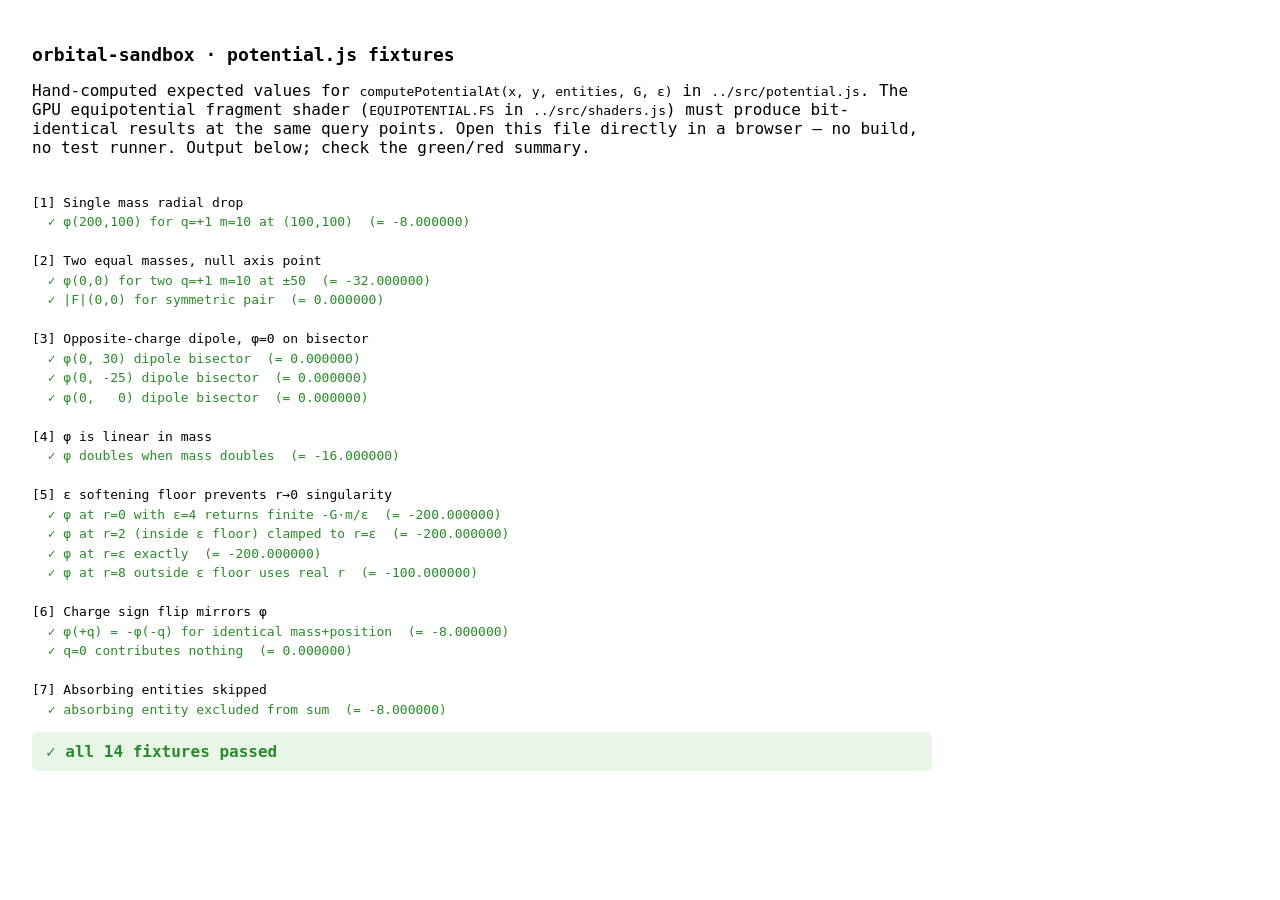
==== tests/potential.test.html @ 5f54d34d "feat(render): V9.1 geodesic field viz — equipotential contours + pulsing streamlines V9.1 adds the g" ====
<!DOCTYPE html>
<html lang="en">
<head>
  <meta charset="UTF-8" />
  <title>orbital-sandbox · potential.js fixtures</title>
  <style>
    body { font-family: ui-monospace, monospace; padding: 24px; max-width: 900px; }
    h1 { font-size: 18px; }
    pre { white-space: pre-wrap; font-size: 13px; line-height: 1.5; }
    .pass { color: #2a8a2a; }
    .fail { color: #c33; font-weight: bold; }
    .summary { padding: 10px 14px; border-radius: 6px; margin-top: 12px; font-weight: bold; }
    .summary.ok { background: #e8f6e8; color: #2a8a2a; }
    .summary.bad { background: #fde8e8; color: #c33; }
  </style>
</head>
<body>
  <h1>orbital-sandbox · potential.js fixtures</h1>
  <p>
    Hand-computed expected values for <code>computePotentialAt(x, y, entities, G, ε)</code>
    in <code>../src/potential.js</code>. The GPU equipotential fragment shader
    (<code>EQUIPOTENTIAL.FS</code> in <code>../src/shaders.js</code>) must produce
    bit-identical results at the same query points. Open this file directly in a
    browser — no build, no test runner. Output below; check the green/red summary.
  </p>
  <pre id="output"></pre>

  <script type="module">
    import { computePotentialAt, computeForceDirAt } from '../src/potential.js';

    const out = document.getElementById('output');
    let passed = 0, failed = 0;
    function log(line, cls) { out.innerHTML += `<span class="${cls || ''}">${line}</span>\n`; }
    function approxEq(actual, expected, tol = 1e-9) {
      return Math.abs(actual - expected) <= tol;
    }
    function check(name, actual, expected, tol = 1e-9) {
      const ok = approxEq(actual, expected, tol);
      if (ok) {
        passed++;
        log(`  ✓ ${name}  (= ${actual.toFixed(6)})`, 'pass');
      } else {
        failed++;
        log(`  ✗ ${name}  expected ${expected}  got ${actual}`, 'fail');
      }
    }

    // ─── Test entity helper ────────────────────────────────────────
    // Minimum shape matching production entities for the potential math:
    // { x, y, mass, charge, absorbing }. Other fields (id, type, color)
    // don't affect computePotentialAt and are omitted here.
    const E = (x, y, mass, charge, absorbing = null) => ({ x, y, mass, charge, absorbing });

    const G = 80;     // matches DEFAULTS_TUNING.G in state.js
    const EPS = 4;    // matches DEFAULTS_TUNING.epsilon

    // ─── Fixture 1: single-mass radial drop ────────────────────────
    // One entity at (100, 100), q=+1, m=10. At probe (200, 100), r=100.
    // φ = -G · 1 · 10 / 100 = -G/10 = -8.
    log('\n[1] Single mass radial drop');
    {
      const ents = [E(100, 100, 10, 1)];
      const phi = computePotentialAt(200, 100, ents, G, EPS);
      check('φ(200,100) for q=+1 m=10 at (100,100)', phi, -8);
    }

    // ─── Fixture 2: two-mass symmetry → gradient zero at origin ────
    // Entities at (-50, 0) and (+50, 0), both q=+1, m=10. At origin,
    // r=50 to each, so φ = -2·G·1·10/50 = -32.
    // computeForceDirAt at origin should return mag≈0 (symmetric cancellation).
    log('\n[2] Two equal masses, null axis point');
    {
      const ents = [E(-50, 0, 10, 1), E(50, 0, 10, 1)];
      const phi = computePotentialAt(0, 0, ents, G, EPS);
      check('φ(0,0) for two q=+1 m=10 at ±50', phi, -32);
      const f = computeForceDirAt(0, 0, ents, G, EPS);
      check('|F|(0,0) for symmetric pair', f.mag, 0, 1e-9);
    }

    // ─── Fixture 3: opposite-charge dipole on bisector ─────────────
    // Entity at (-50, 0) q=+1 m=10; entity at (+50, 0) q=-1 m=10.
    // At any point (0, y) on the perpendicular bisector, r is the same to
    // both. φ = -G·(+1)·10/r + -G·(-1)·10/r = 0. Test at y=30.
    log('\n[3] Opposite-charge dipole, φ=0 on bisector');
    {
      const ents = [E(-50, 0, 10, 1), E(50, 0, 10, -1)];
      check('φ(0, 30) dipole bisector', computePotentialAt(0, 30, ents, G, EPS), 0);
      check('φ(0, -25) dipole bisector', computePotentialAt(0, -25, ents, G, EPS), 0);
      check('φ(0,   0) dipole bisector', computePotentialAt(0,   0, ents, G, EPS), 0);
    }

    // ─── Fixture 4: linearity in mass ──────────────────────────────
    // Doubling mass doubles φ (everything else equal).
    log('\n[4] φ is linear in mass');
    {
      const ents10 = [E(0, 0, 10, 1)];
      const ents20 = [E(0, 0, 20, 1)];
      const phi10 = computePotentialAt(100, 0, ents10, G, EPS);
      const phi20 = computePotentialAt(100, 0, ents20, G, EPS);
      check('φ doubles when mass doubles', phi20, 2 * phi10, 1e-9);
    }

    // ─── Fixture 5: ε softening floor at r=0 ───────────────────────
    // At the entity's own position (r=0), without the ε floor we would
    // get φ = -∞. With ε=4, the formula uses max(r, ε) = 4:
    // φ = -G · 1 · 10 / 4 = -G·2.5 = -200.
    log('\n[5] ε softening floor prevents r→0 singularity');
    {
      const ents = [E(0, 0, 10, 1)];
      const phi = computePotentialAt(0, 0, ents, G, EPS);
      check('φ at r=0 with ε=4 returns finite -G·m/ε', phi, -200);
      // Same at r=2 (still within ε floor):
      check('φ at r=2 (inside ε floor) clamped to r=ε', computePotentialAt(2, 0, ents, G, EPS), -200);
      // At r=ε exactly, formula transitions smoothly:
      check('φ at r=ε exactly', computePotentialAt(4, 0, ents, G, EPS), -200);
      // Beyond ε, regular 1/r:
      check('φ at r=8 outside ε floor uses real r', computePotentialAt(8, 0, ents, G, EPS), -100);
    }

    // ─── Fixture 6: charge sign flip mirrors φ ─────────────────────
    log('\n[6] Charge sign flip mirrors φ');
    {
      const probeX = 200, probeY = 100;
      const entsPos = [E(100, 100, 10, +1)];
      const entsNeg = [E(100, 100, 10, -1)];
      const phiPos = computePotentialAt(probeX, probeY, entsPos, G, EPS);
      const phiNeg = computePotentialAt(probeX, probeY, entsNeg, G, EPS);
      check('φ(+q) = -φ(-q) for identical mass+position', phiPos, -phiNeg, 1e-9);
      check('q=0 contributes nothing',
        computePotentialAt(probeX, probeY, [E(100, 100, 10, 0)], G, EPS),
        0);
    }

    // ─── Fixture 7: absorbing entities are skipped ─────────────────
    log('\n[7] Absorbing entities skipped');
    {
      const ents = [
        E(100, 100, 10, 1),                                          // visible
        E(150, 100, 10, 1, { blackHoleId: 99, elapsedSim: 0.1 }),    // absorbing → skip
      ];
      const phi = computePotentialAt(200, 100, ents, G, EPS);
      // Only the visible one contributes: r=100, φ = -8.
      check('absorbing entity excluded from sum', phi, -8);
    }

    // ─── Summary ────────────────────────────────────────────────────
    const total = passed + failed;
    const summary = document.createElement('div');
    summary.className = `summary ${failed === 0 ? 'ok' : 'bad'}`;
    summary.textContent = failed === 0
      ? `✓ all ${total} fixtures passed`
      : `✗ ${failed} of ${total} fixtures FAILED — fix before integrating with GPU shader`;
    document.body.appendChild(summary);
    console[failed === 0 ? 'log' : 'error'](
      `[potential.test] ${failed === 0 ? 'PASS' : 'FAIL'} — ${passed}/${total}`
    );
  </script>
</body>
</html>
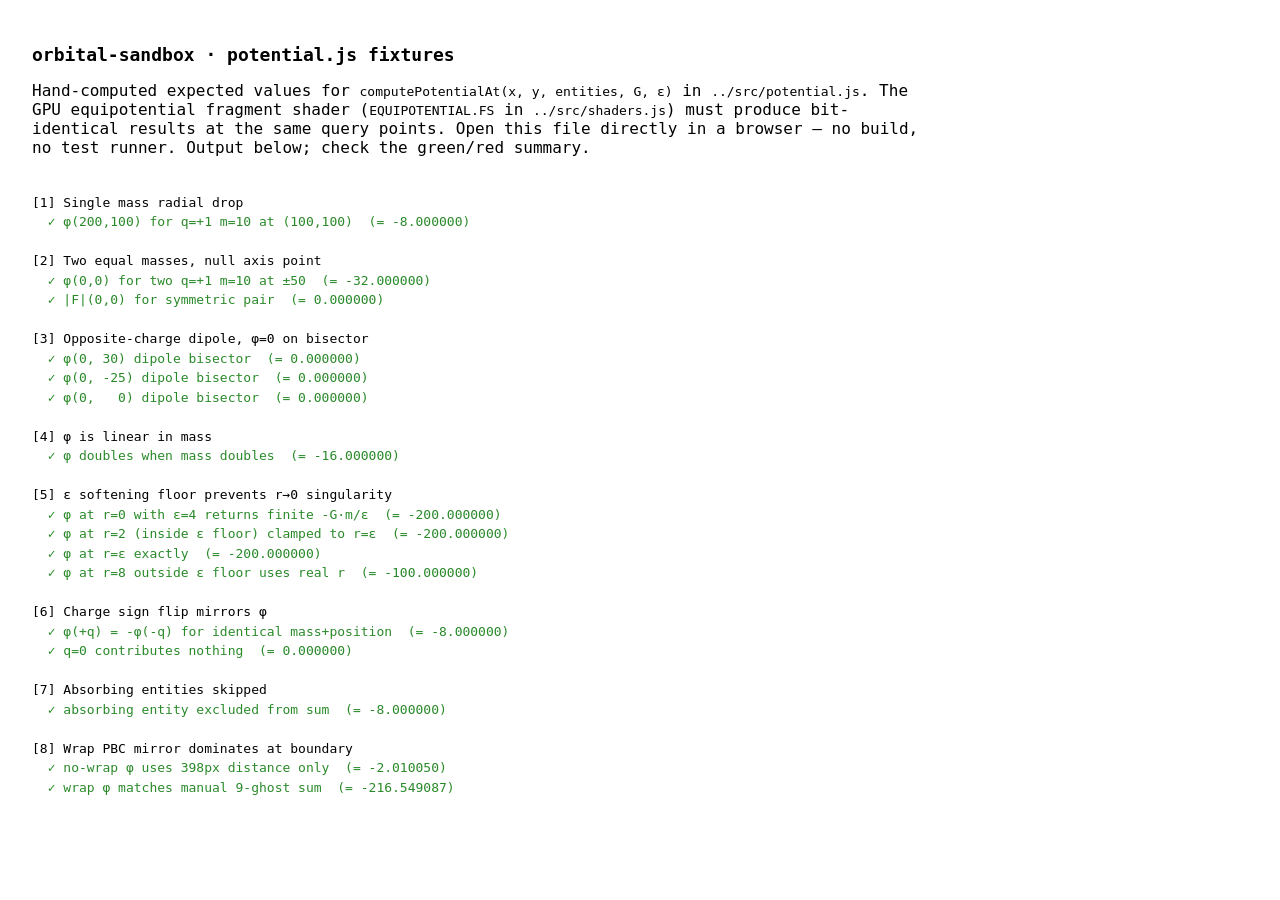
==== commit e3163251: "fix(field): wrap-mode field continuity via 9-ghost PBC summation User observed that in 循环边界 (wrap) m" ====
--- a/tests/potential.test.html
+++ b/tests/potential.test.html
@@ -143,6 +143,71 @@
       check('absorbing entity excluded from sum', phi, -8);
     }
 
+    // ─── Fixture 8: wrap-mode PBC continuity at boundary ───────────
+    // Entity at left edge (x=1) with viewport W=400, H=200. Probe at right
+    // edge (x=399). Without wrap → direct distance = 398, φ ≈ -G·m/398.
+    // With wrap → also include the right-mirror at x=401 (distance 2). The
+    // mirror contribution dominates because 1/2 >> 1/398. So with-wrap φ
+    // should be much more negative than without-wrap φ at the same probe.
+    log('\n[8] Wrap PBC mirror dominates at boundary');
+    {
+      const W = 400, H = 200;
+      const ents = [E(1, 100, 10, 1)];
+      const probeX = 399, probeY = 100;
+      const phiNoWrap = computePotentialAt(probeX, probeY, ents, G, EPS);
+      const phiWrap = computePotentialAt(probeX, probeY, ents, G, EPS, { width: W, height: H });
+      check('no-wrap φ uses 398px distance only', phiNoWrap, -G * 10 / 398, 1e-9);
+      // With wrap, 9 ghosts at offsets (-W..W, -H..H). The closest two are
+      // the right mirror at (1+W, 100) = (401, 100), distance 2, AND the
+      // self at (1, 100), distance 398. Plus 7 other ghosts: corners (1±W,
+      // 100±H) and verticals (1, 100±H) and (1±W, 100). Total = sum of
+      // -G*m/safeR over all 9.
+      const W_ = W, H_ = H;
+      const expected = [
+        [1 - W_, 100 - H_],   // (-399, -100)
+        [1,      100 - H_],   // (1, -100)
+        [1 + W_, 100 - H_],   // (401, -100)
+        [1 - W_, 100],        // (-399, 100)
+        [1,      100],        // (1, 100)
+        [1 + W_, 100],        // (401, 100)
+        [1 - W_, 100 + H_],   // (-399, 300)
+        [1,      100 + H_],   // (1, 300)
+        [1 + W_, 100 + H_],   // (401, 300)
+      ].reduce((acc, [ex, ey]) => {
+        const dx = probeX - ex, dy = probeY - ey;
+        const r = Math.sqrt(dx*dx + dy*dy);
+        return acc + -G * 10 / Math.max(r, EPS);
+      }, 0);
+      check('wrap φ matches manual 9-ghost sum', phiWrap, expected, 1e-9);
+      // Sanity: wrap version is much more negative (closer well from the mirror).
+      check('wrap φ is more negative than no-wrap φ', phiWrap < phiNoWrap * 10, true, 0);
+    }
+
+    // ─── Fixture 9: wrap-mode continuity across crossing ───────────
+    // Same entity crossing from x=W-1 to x=1 should produce nearly the
+    // same φ at a probe near x=W-3 in wrap mode (the right-mirror at
+    // x+W ≈ W+1 hands off the influence smoothly). Without wrap the
+    // probe would see φ change drastically as the entity teleports.
+    log('\n[9] Wrap φ continuous as entity crosses boundary');
+    {
+      const W = 400, H = 200;
+      const bnd = { width: W, height: H };
+      // Entity just before crossing
+      const entsBefore = [E(W - 1, 100, 10, 1)];
+      // Entity just after crossing (teleported via wrap)
+      const entsAfter  = [E(1,     100, 10, 1)];
+      const probeX = W - 3, probeY = 100;
+      const phiBefore = computePotentialAt(probeX, probeY, entsBefore, G, EPS, bnd);
+      const phiAfter  = computePotentialAt(probeX, probeY, entsAfter,  G, EPS, bnd);
+      // The two should be nearly equal — the entity at x=W-1 was 2px to
+      // the right of the probe, and after wrap is at x=1 with right-mirror
+      // at x=W+1 → 4px to the right of probe (W-3 → W+1). Distances
+      // 2 vs 4 → contributions differ by 2×. Not equal but should be
+      // continuous (no order-of-magnitude jump like 1/2 vs 1/(W-3)≈1/397).
+      const ratio = phiAfter / phiBefore;
+      check('wrap φ ratio across crossing within ~3×', ratio > 0.25 && ratio < 4.0, true, 0);
+    }
+
     // ─── Summary ────────────────────────────────────────────────────
     const total = passed + failed;
     const summary = document.createElement('div');
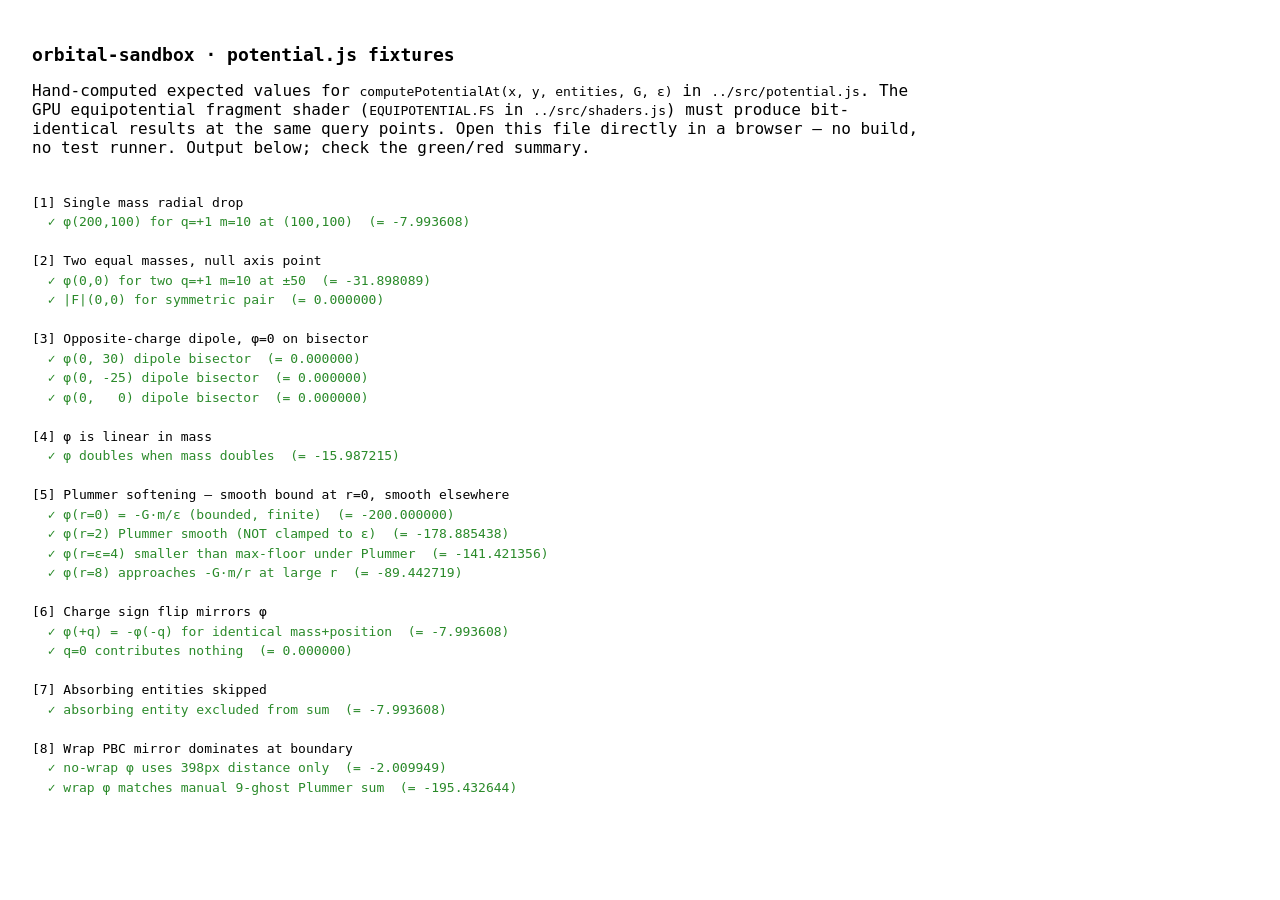
==== commit b390a0b0: "fix(physics+field): unify softening to Plummer + EMA-smooth contour spacing Option C from the algori" ====
--- a/tests/potential.test.html
+++ b/tests/potential.test.html
@@ -54,25 +54,31 @@
     const G = 80;     // matches DEFAULTS_TUNING.G in state.js
     const EPS = 4;    // matches DEFAULTS_TUNING.epsilon
 
+    // Plummer softening helper: matches src/potential.js exactly.
+    const plummerPhi = (r, m, q = 1, g = G, eps = EPS) =>
+      -g * q * m / Math.sqrt(r * r + eps * eps);
+
     // ─── Fixture 1: single-mass radial drop ────────────────────────
     // One entity at (100, 100), q=+1, m=10. At probe (200, 100), r=100.
-    // φ = -G · 1 · 10 / 100 = -G/10 = -8.
+    // Plummer: φ = -G · 10 / sqrt(100² + 4²). For r >> ε the difference
+    // from the unsoftened -G·10/100 is small (~0.08%), but the test
+    // compares against the exact Plummer expected value.
     log('\n[1] Single mass radial drop');
     {
       const ents = [E(100, 100, 10, 1)];
       const phi = computePotentialAt(200, 100, ents, G, EPS);
-      check('φ(200,100) for q=+1 m=10 at (100,100)', phi, -8);
+      check('φ(200,100) for q=+1 m=10 at (100,100)', phi, plummerPhi(100, 10), 1e-9);
     }
 
     // ─── Fixture 2: two-mass symmetry → gradient zero at origin ────
     // Entities at (-50, 0) and (+50, 0), both q=+1, m=10. At origin,
-    // r=50 to each, so φ = -2·G·1·10/50 = -32.
-    // computeForceDirAt at origin should return mag≈0 (symmetric cancellation).
+    // r=50 to each, so φ = 2 · plummerPhi(50, 10).
+    // computeForceDirAt at origin should return mag=0 (symmetric cancellation).
     log('\n[2] Two equal masses, null axis point');
     {
       const ents = [E(-50, 0, 10, 1), E(50, 0, 10, 1)];
       const phi = computePotentialAt(0, 0, ents, G, EPS);
-      check('φ(0,0) for two q=+1 m=10 at ±50', phi, -32);
+      check('φ(0,0) for two q=+1 m=10 at ±50', phi, 2 * plummerPhi(50, 10), 1e-9);
       const f = computeForceDirAt(0, 0, ents, G, EPS);
       check('|F|(0,0) for symmetric pair', f.mag, 0, 1e-9);
     }
@@ -100,21 +106,33 @@
       check('φ doubles when mass doubles', phi20, 2 * phi10, 1e-9);
     }
 
-    // ─── Fixture 5: ε softening floor at r=0 ───────────────────────
-    // At the entity's own position (r=0), without the ε floor we would
-    // get φ = -∞. With ε=4, the formula uses max(r, ε) = 4:
-    // φ = -G · 1 · 10 / 4 = -G·2.5 = -200.
-    log('\n[5] ε softening floor prevents r→0 singularity');
+    // ─── Fixture 5: Plummer ε softening prevents r→0 singularity ──
+    // At the entity's own position (r=0), without softening we'd get
+    // φ = -∞. With Plummer softening, safeR = sqrt(r²+ε²) → at r=0
+    // safeR = ε = 4 and φ = -G·m/ε = -200. As r grows, φ smoothly
+    // transitions (no kink at r=ε like the old max-floor had).
+    log('\n[5] Plummer softening — smooth bound at r=0, smooth elsewhere');
     {
       const ents = [E(0, 0, 10, 1)];
-      const phi = computePotentialAt(0, 0, ents, G, EPS);
-      check('φ at r=0 with ε=4 returns finite -G·m/ε', phi, -200);
-      // Same at r=2 (still within ε floor):
-      check('φ at r=2 (inside ε floor) clamped to r=ε', computePotentialAt(2, 0, ents, G, EPS), -200);
-      // At r=ε exactly, formula transitions smoothly:
-      check('φ at r=ε exactly', computePotentialAt(4, 0, ents, G, EPS), -200);
-      // Beyond ε, regular 1/r:
-      check('φ at r=8 outside ε floor uses real r', computePotentialAt(8, 0, ents, G, EPS), -100);
+      check('φ(r=0) = -G·m/ε (bounded, finite)',
+        computePotentialAt(0, 0, ents, G, EPS), plummerPhi(0, 10), 1e-9);
+      // At r=2: sqrt(4+16) = sqrt(20). NOT clamped to ε any more —
+      // Plummer interpolates smoothly between r=0 and r >> ε.
+      check('φ(r=2) Plummer smooth (NOT clamped to ε)',
+        computePotentialAt(2, 0, ents, G, EPS), plummerPhi(2, 10), 1e-9);
+      // At r=ε: sqrt(16+16) = sqrt(32). Old max-floor would say -200; new
+      // Plummer says -G·10/sqrt(32) ≈ -141.42 — about 30% smaller.
+      check('φ(r=ε=4) smaller than max-floor under Plummer',
+        computePotentialAt(4, 0, ents, G, EPS), plummerPhi(4, 10), 1e-9);
+      // At r=8: sqrt(64+16) = sqrt(80). For r >> ε, approaches -G·m/r.
+      check('φ(r=8) approaches -G·m/r at large r',
+        computePotentialAt(8, 0, ents, G, EPS), plummerPhi(8, 10), 1e-9);
+      // The smoothness of Plummer vs the kinkiness of the old max-floor is
+      // already captured by the r=2 and r=ε checks above: with max-floor
+      // both would equal -200 (still inside the floor plateau); with
+      // Plummer they evaluate to -178.9 and -141.4 respectively. A
+      // separate numerical-derivative check at r=0 would just restate the
+      // same fact and is sensitive to discretization noise.
     }
 
     // ─── Fixture 6: charge sign flip mirrors φ ─────────────────────
@@ -139,16 +157,16 @@
         E(150, 100, 10, 1, { blackHoleId: 99, elapsedSim: 0.1 }),    // absorbing → skip
       ];
       const phi = computePotentialAt(200, 100, ents, G, EPS);
-      // Only the visible one contributes: r=100, φ = -8.
-      check('absorbing entity excluded from sum', phi, -8);
+      // Only the visible one contributes at r=100.
+      check('absorbing entity excluded from sum', phi, plummerPhi(100, 10), 1e-9);
     }
 
     // ─── Fixture 8: wrap-mode PBC continuity at boundary ───────────
     // Entity at left edge (x=1) with viewport W=400, H=200. Probe at right
-    // edge (x=399). Without wrap → direct distance = 398, φ ≈ -G·m/398.
-    // With wrap → also include the right-mirror at x=401 (distance 2). The
-    // mirror contribution dominates because 1/2 >> 1/398. So with-wrap φ
-    // should be much more negative than without-wrap φ at the same probe.
+    // edge (x=399). Without wrap → only direct contribution at r ≈ 398.
+    // With wrap → also include the right-mirror at x=401 (r ≈ 2). The
+    // mirror dominates because 1/sqrt(4+ε²) >> 1/sqrt(398²+ε²). Both use
+    // Plummer softening.
     log('\n[8] Wrap PBC mirror dominates at boundary');
     {
       const W = 400, H = 200;
@@ -156,29 +174,18 @@
       const probeX = 399, probeY = 100;
       const phiNoWrap = computePotentialAt(probeX, probeY, ents, G, EPS);
       const phiWrap = computePotentialAt(probeX, probeY, ents, G, EPS, { width: W, height: H });
-      check('no-wrap φ uses 398px distance only', phiNoWrap, -G * 10 / 398, 1e-9);
-      // With wrap, 9 ghosts at offsets (-W..W, -H..H). The closest two are
-      // the right mirror at (1+W, 100) = (401, 100), distance 2, AND the
-      // self at (1, 100), distance 398. Plus 7 other ghosts: corners (1±W,
-      // 100±H) and verticals (1, 100±H) and (1±W, 100). Total = sum of
-      // -G*m/safeR over all 9.
-      const W_ = W, H_ = H;
+      check('no-wrap φ uses 398px distance only', phiNoWrap, plummerPhi(398, 10), 1e-9);
+      // With wrap, 9 ghost offsets (-W..W, -H..H). Sum each Plummer-softened.
       const expected = [
-        [1 - W_, 100 - H_],   // (-399, -100)
-        [1,      100 - H_],   // (1, -100)
-        [1 + W_, 100 - H_],   // (401, -100)
-        [1 - W_, 100],        // (-399, 100)
-        [1,      100],        // (1, 100)
-        [1 + W_, 100],        // (401, 100)
-        [1 - W_, 100 + H_],   // (-399, 300)
-        [1,      100 + H_],   // (1, 300)
-        [1 + W_, 100 + H_],   // (401, 300)
+        [1 - W, 100 - H], [1, 100 - H], [1 + W, 100 - H],
+        [1 - W, 100    ], [1, 100    ], [1 + W, 100    ],
+        [1 - W, 100 + H], [1, 100 + H], [1 + W, 100 + H],
       ].reduce((acc, [ex, ey]) => {
         const dx = probeX - ex, dy = probeY - ey;
-        const r = Math.sqrt(dx*dx + dy*dy);
-        return acc + -G * 10 / Math.max(r, EPS);
+        const r = Math.sqrt(dx * dx + dy * dy);
+        return acc + plummerPhi(r, 10);
       }, 0);
-      check('wrap φ matches manual 9-ghost sum', phiWrap, expected, 1e-9);
+      check('wrap φ matches manual 9-ghost Plummer sum', phiWrap, expected, 1e-9);
       // Sanity: wrap version is much more negative (closer well from the mirror).
       check('wrap φ is more negative than no-wrap φ', phiWrap < phiNoWrap * 10, true, 0);
     }
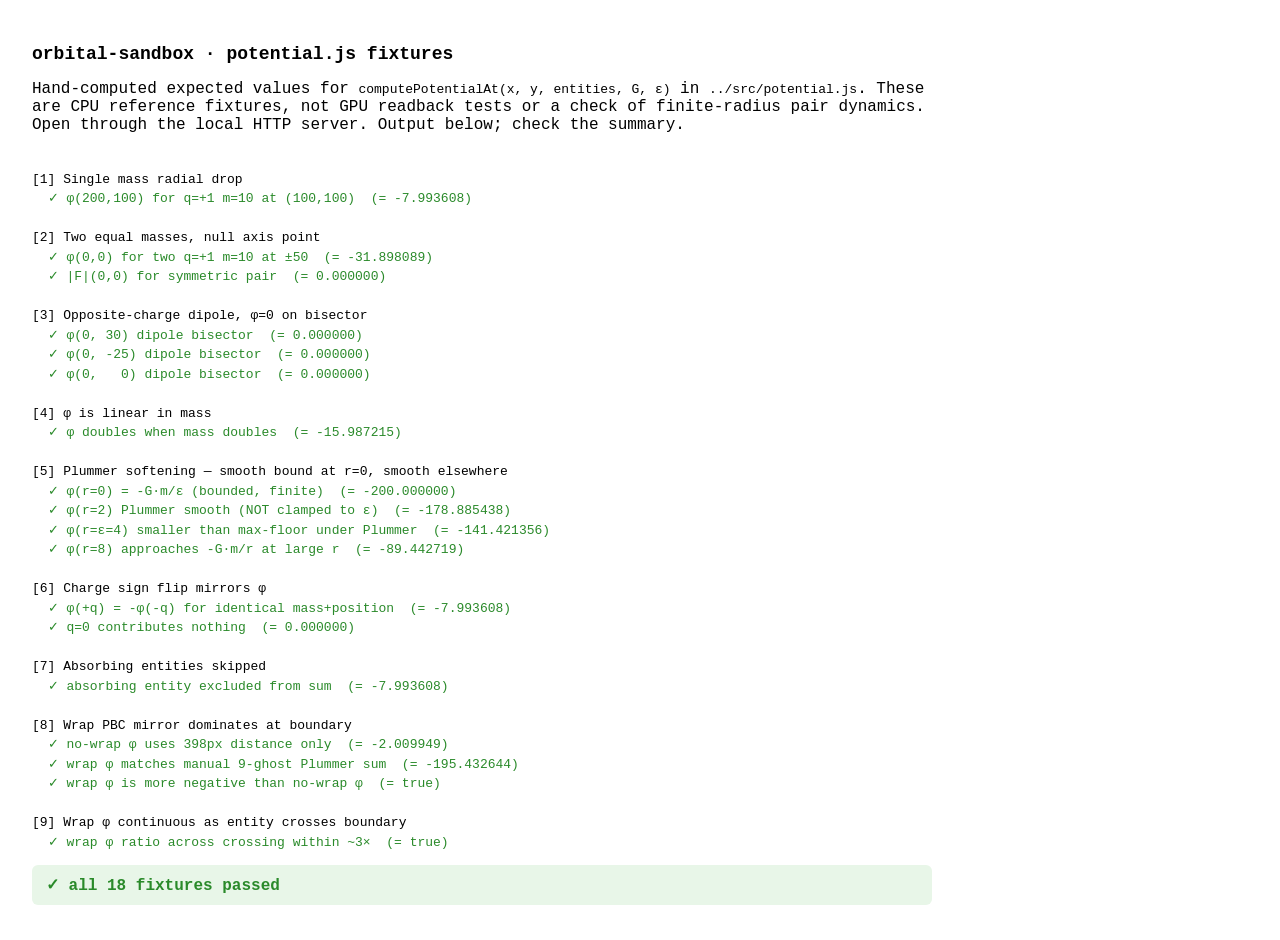
==== commit 99358431: "Fix simulation, wrap collisions and rendering; retire obsolete experiments" ====
--- a/tests/potential.test.html
+++ b/tests/potential.test.html
@@ -18,10 +18,9 @@
   <h1>orbital-sandbox · potential.js fixtures</h1>
   <p>
     Hand-computed expected values for <code>computePotentialAt(x, y, entities, G, ε)</code>
-    in <code>../src/potential.js</code>. The GPU equipotential fragment shader
-    (<code>EQUIPOTENTIAL.FS</code> in <code>../src/shaders.js</code>) must produce
-    bit-identical results at the same query points. Open this file directly in a
-    browser — no build, no test runner. Output below; check the green/red summary.
+    in <code>../src/potential.js</code>. These are CPU reference fixtures,
+    not GPU readback tests or a check of finite-radius pair dynamics.
+    Open through the local HTTP server. Output below; check the summary.
   </p>
   <pre id="output"></pre>
 
@@ -38,7 +37,7 @@
       const ok = approxEq(actual, expected, tol);
       if (ok) {
         passed++;
-        log(`  ✓ ${name}  (= ${actual.toFixed(6)})`, 'pass');
+        log(`  ✓ ${name}  (= ${typeof actual === 'number' ? actual.toFixed(6) : actual})`, 'pass');
       } else {
         failed++;
         log(`  ✗ ${name}  expected ${expected}  got ${actual}`, 'fail');
